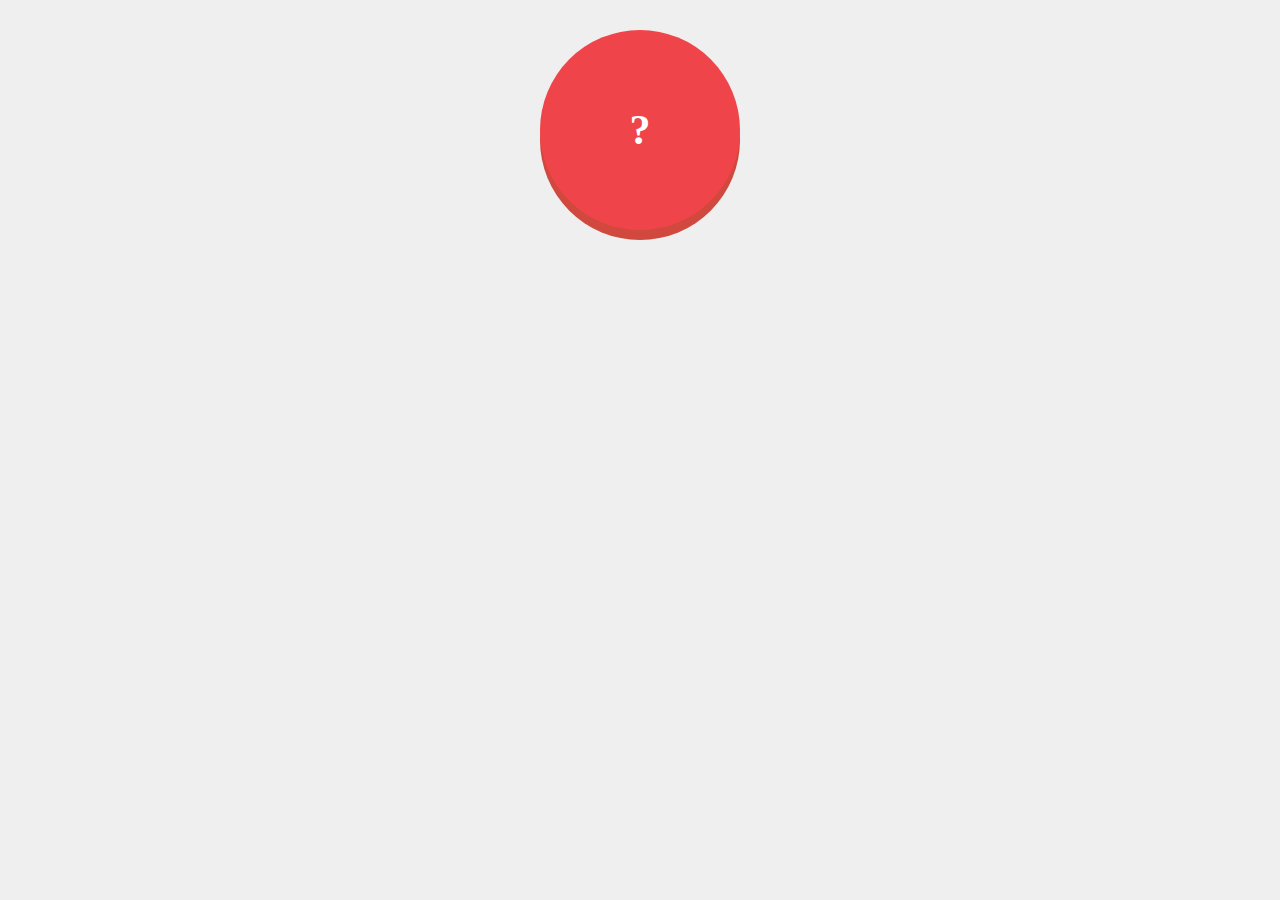
==== omikuji.html @ 43b8a91b "Merge pull request #2 from shocci1214/making-omikuji" ====
<!DOCTYPE html>
<html lang="ja">
    <head>
        <meta charset="utf-8">
        <title>おみくじ</title>
        <link rel="stylesheet" href="css/style.css">
    </head>
    <body>
        <div id="btn">?</div>




        <script src="js/main.js"></script>
    </body>

</html>
---- css/style.css ----
body {
    background: #efefef;
}

#btn {
    width: 200px;
    height: 200px;
    background: #ef454a;
    border-radius: 50%;
    margin: 30px auto;
    text-align: center;
    line-height: 200px;
    color: #fff;
    font-weight: bold;
    font-size: 42px;
    cursor: pointer;
    box-shadow: 0 10px 0 #d1483e;
    user-select: none;
}

#btn :hover {
    opacity: 0.9;
}

#btn:active {
    box-shadow: 0 5px 0 #d1483e;
    margin-top: 35px;
}
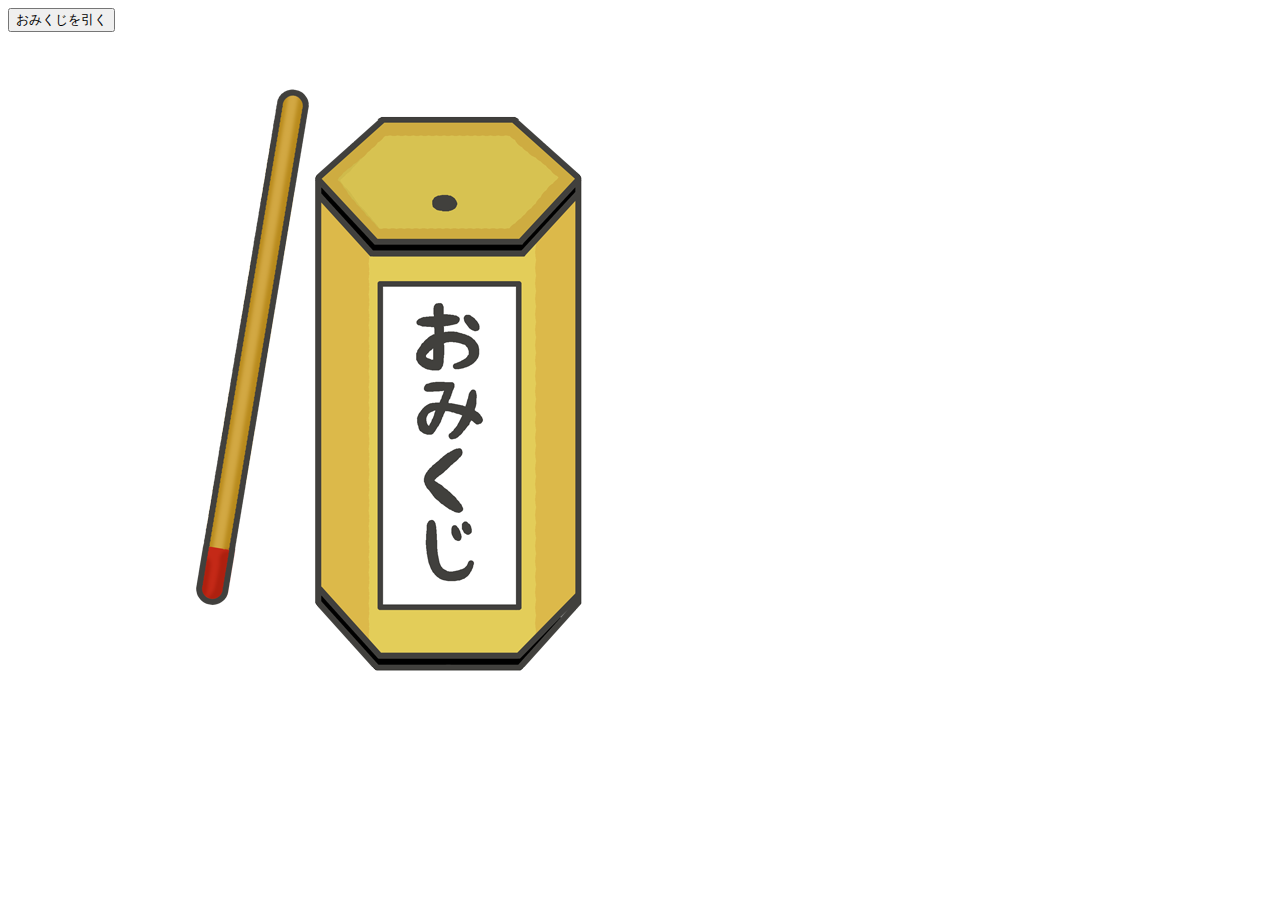
==== commit 2548c6c9: "おみくじ2を作成" ====
--- a/omikuji.html
+++ b/omikuji.html
@@ -1,17 +1,34 @@
 <!DOCTYPE html>
-<html lang="ja">
-    <head>
-        <meta charset="utf-8">
-        <title>おみくじ</title>
-        <link rel="stylesheet" href="css/style.css">
-    </head>
-    <body>
-        <div id="btn">?</div>
+<html>
+<head>
+  <meta charset="utf-8"/>
+  <title>sample1</title>
+</head>
+<body>
+  <button onclick="changeImage()">おみくじを引く</button>
+  <br>
+  <img id="image_place"src="omikuji.png"/>
+  <script type="text/javascript">
+    // img要素を取得する
+    var img = document.getElementById("image_place");
+    // 表示する画像番号
+    var idx;
 
+    // 画像を切り替える関数
+    function changeImage() {
+      const idx = Math.random();
+      
+      if(idx < 0.1){
+        img.src = "image" + 1 + ".jpeg";
+        }else if(idx < 0.5){
+            img.src = "image" + 2 + ".jpeg";
+        }else{
+            img.src = "image" + 3 + ".jpeg";
+        }
 
-
-
-        <script src="js/main.js"></script>
-    </body>
-
+      // img要素のsrcに画像ファイル名を設定する
+      // img.src = "image" + idx + ".jpeg";
+    }
+  </script>
+</body>
 </html>